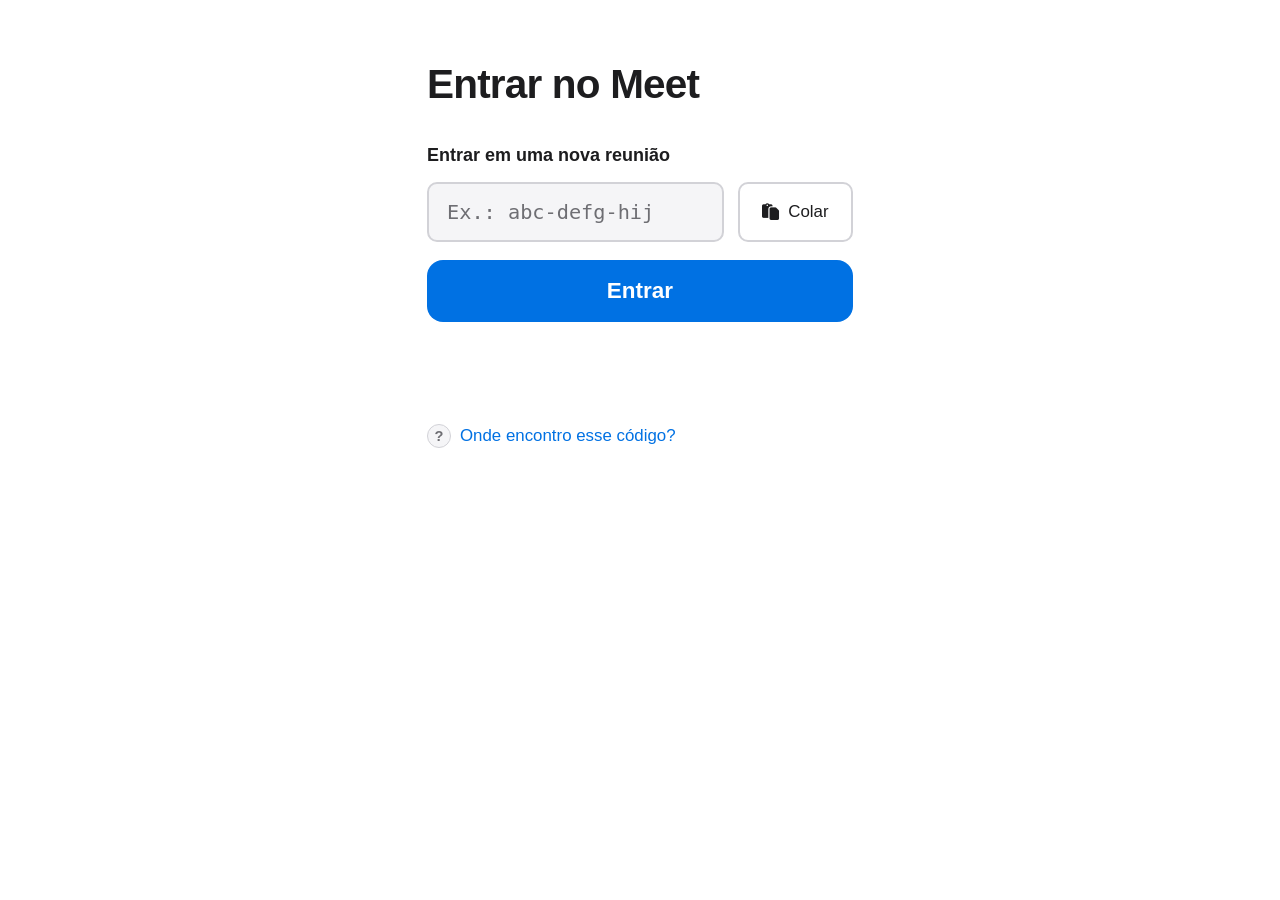
==== index.html @ 7bda2b31 "feat: add transition page with countdown before Meet redirect" ====
<!DOCTYPE html>
<html lang="pt-BR">
<head>
  <meta charset="UTF-8">
  <meta name="viewport" content="width=device-width, initial-scale=1.0, viewport-fit=cover">
  <meta name="theme-color" content="#000000">
  <meta name="apple-mobile-web-app-capable" content="yes">
  <meta name="apple-mobile-web-app-status-bar-style" content="black-translucent">
  <title>Entrar no Meet</title>
  <link rel="stylesheet" href="style.css">
  <link rel="stylesheet" href="https://cdnjs.cloudflare.com/ajax/libs/font-awesome/6.5.1/css/all.min.css">
</head>
<body>

  <main>
    <h1>Entrar no Meet</h1>

    <!-- Minhas salas -->
    <section id="salas-section" class="salas-section hidden" aria-label="Minhas salvas">
      <h2>Minhas salas</h2>
      <p class="salas-hint">Toque numa sala para entrar</p>
      <div id="salas-list" class="salas-list"></div>
    </section>

    <!-- Entrar em nova reunião -->
    <section class="novo-section">
      <h2 class="novo-label">Entrar em uma nova reunião</h2>
      <div class="input-row">
        <input
          type="text"
          id="codigo-input"
          placeholder="Ex.: abc-defg-hij"
          aria-label="Código que alguém te enviou"
          autocomplete="off"
          autocapitalize="none"
          spellcheck="false"
        >
        <button id="btn-colar" class="btn-colar" type="button" aria-label="Colar código copiado">
          <i class="fa-solid fa-paste"></i> Colar
        </button>
      </div>
      <button id="btn-entrar" class="btn-entrar" type="button">Entrar</button>
      <div id="feedback" class="feedback" aria-live="polite" role="status"></div>
    </section>

    <!-- Ajuda -->
    <button id="btn-ajuda" class="btn-ajuda" type="button">
      <span class="btn-ajuda-circle">?</span> Onde encontro esse código?
    </button>

  </main>

  <!-- Toast (gerenciado por componente) -->
  <div id="toast-container" class="toast-container"></div>

  <!-- Modal container (gerenciado por componente) -->
  <div id="modal-overlay" class="modal-overlay hidden">
    <div id="modal-box" class="modal-box">
      <h3 id="modal-titulo" class="modal-titulo"></h3>
      <div id="modal-conteudo" class="modal-conteudo"></div>
      <div id="modal-botoes" class="modal-botoes"></div>
    </div>
  </div>

  <script type="module" src="js/app.js"></script>
</body>
</html>
---- style.css ----
/* Reset */
*, *::before, *::after { box-sizing: border-box; margin: 0; padding: 0; }

:root {
  --bg: #fff; --surface: #f5f5f7; --text: #1d1d1f; --text-dim: #6e6e73;
  --accent: #0071e3; --accent-bg: #e8f0fe; --red: #e34444; --border: #d2d2d7;
  --radius: 16px; --r-sm: 10px;
  --font: clamp(1rem, 4.5vw, 1.125rem);
  --gap: clamp(1rem, 4vw, 1.5rem);
  --tr: 0.2s ease;
}
@media (prefers-color-scheme: dark) {
  :root {
    --bg: #000; --surface: #1c1c1e; --text: #f5f5f7; --text-dim: #a1a1a6;
    --accent: #2997ff; --accent-bg: #0a2a4a; --red: #ff453a; --border: #38383a;
  }
}

html { font-size: var(--font); -webkit-text-size-adjust: 100%; overflow-x: hidden; }
body {
  font-family: -apple-system, BlinkMacSystemFont, "SF Pro Text", sans-serif;
  background: var(--bg); color: var(--text); line-height: 1.5; min-height: 100dvh;
  padding: env(safe-area-inset-top) env(safe-area-inset-right) env(safe-area-inset-bottom) env(safe-area-inset-left);
  -webkit-font-smoothing: antialiased;
  overflow-x: hidden;
}
.hidden { display: none !important; }

/* Layout */
main {
  max-width: 480px; margin: 0 auto; padding: var(--gap);
  padding-top: clamp(2rem, 8vh, 3.5rem); padding-bottom: clamp(3rem, 10vh, 5rem);
}
h1 { font-size: 2rem; font-weight: 700; letter-spacing: -0.02em; margin-bottom: var(--gap); }
h2 { font-size: 1.125rem; font-weight: 600; margin-bottom: 0.5rem; }

/* Salas */
.salas-section { margin-bottom: clamp(2rem, 6vh, 3rem); }
.salas-hint { font-size: 0.9375rem; color: var(--text-dim); margin-bottom: 0.75rem; }
.salas-list { display: flex; flex-direction: column; gap: 0.75rem; }

/* Cartão */
.sala-card {
  display: flex; align-items: center; gap: 0.75rem;
  background: var(--surface); border: 1px solid var(--border); border-radius: var(--radius);
  padding: 1rem 1.25rem; min-height: 64px;
  transition: background var(--tr), border-color var(--tr); cursor: pointer;
}
.sala-card:hover { border-color: var(--accent); }
.sala-card:active { background: var(--accent-bg); }
.sala-card-info { flex: 1; min-width: 0; cursor: pointer; }
.sala-card-nome { font-size: 1.25rem; font-weight: 600; white-space: nowrap; overflow: hidden; text-overflow: ellipsis; }
.sala-card-codigo { font-size: 0.875rem; color: var(--text-dim); font-family: ui-monospace, "SF Mono", monospace; letter-spacing: 0.03em; }
.sala-card-acoes { display: flex; gap: 0.375rem; flex-shrink: 0; flex-wrap: wrap; }
.btn-card {
  display: inline-flex; align-items: center; justify-content: center;
  width: 44px; height: 44px; border: none; border-radius: var(--r-sm);
  background: transparent; color: var(--text-dim); font-size: 1.125rem;
  cursor: pointer; transition: background var(--tr), color var(--tr);
}
.btn-card i { font-size: 1rem; }
.btn-card:hover { background: var(--accent-bg); color: var(--text); }
.btn-card:active { background: var(--border); }
.btn-card.btn-remover { color: var(--red); }
.btn-card.btn-remover:hover { background: rgba(227,68,68,0.1); color: var(--red); }

/* Nova reunião */
.novo-section { margin-bottom: clamp(2rem, 6vh, 3rem); }
.novo-label { color: var(--text); font-weight: 600; font-size: 1rem; margin-bottom: 0.75rem; }
.input-row { display: flex; gap: 0.75rem; margin-bottom: 1rem; flex-wrap: nowrap; }
.input-row input { flex: 1; min-width: 0; }
.input-row input {
  flex: 1; padding: 0.875rem 1rem; border: 2px solid var(--border); border-radius: var(--r-sm);
  background: var(--surface); color: var(--text); font-size: 1.125rem;
  font-family: ui-monospace, "SF Mono", monospace; outline: none;
  transition: border-color var(--tr); min-height: 52px;
}
.input-row input:focus { border-color: var(--accent); }
.input-row input::placeholder { color: var(--text-dim); font-family: inherit; letter-spacing: normal; }
.btn-colar {
  display: inline-flex; align-items: center; justify-content: center; gap: 0.5rem;
  padding: 0 1.25rem; border: 2px solid var(--border); border-radius: var(--r-sm);
  background: var(--bg); color: var(--text); font-size: 0.9375rem; font-weight: 500;
  cursor: pointer; min-height: 52px; white-space: nowrap;
  transition: background var(--tr), border-color var(--tr);
}
.btn-colar:hover { border-color: var(--accent); background: var(--accent-bg); }
.btn-colar:active { background: var(--border); }
.btn-entrar {
  display: block; width: 100%; padding: 1rem; border: none; border-radius: var(--radius);
  background: var(--accent); color: #fff; font-size: 1.25rem; font-weight: 600;
  cursor: pointer; min-height: 60px;
  transition: opacity var(--tr), transform 0.1s, background var(--tr);
}
.btn-entrar:hover { filter: brightness(1.1); }
.btn-entrar:active { opacity: 0.85; transform: scale(0.98); }
.btn-entrar:disabled { opacity: 0.6; cursor: wait; }

/* Feedback inline */
.feedback { margin-top: 0.75rem; font-size: 0.9375rem; min-height: 1.5em; line-height: 1.5; }
.feedback.erro { color: var(--red); }
.feedback.ok { color: var(--accent); }

/* Botão Ajuda */
.btn-ajuda {
  display: flex; align-items: center; gap: 0.5rem;
  background: none; border: none; padding: 0.5rem 0;
  font-size: 0.9375rem; color: var(--accent); cursor: pointer;
  margin-bottom: clamp(1.5rem, 5vh, 2.5rem);
}
.btn-ajuda:hover { opacity: 0.8; }
.btn-ajuda-circle {
  display: inline-flex; align-items: center; justify-content: center;
  width: 24px; height: 24px; border-radius: 50%; background: var(--surface);
  border: 1px solid var(--border); font-size: 0.8125rem; font-weight: 700; color: var(--text-dim);
}

/* ══════════════════════════════════════════════
   COMPONENTE: Modal
   ══════════════════════════════════════════════ */
.modal-overlay {
  position: fixed; inset: 0; z-index: 1000;
  display: flex; align-items: center; justify-content: center;
  background: rgba(0,0,0,0.5);
  padding: 1rem;
  animation: fadeIn 0.15s ease;
}
@keyframes fadeIn { from { opacity: 0; } to { opacity: 1; } }

.modal-box {
  background: var(--bg); color: var(--text);
  border-radius: var(--radius); padding: clamp(1.5rem, 5vw, 2rem);
  max-width: 400px; width: 100%;
  box-shadow: 0 20px 60px rgba(0,0,0,0.3);
  animation: modalIn 0.2s ease;
}
@keyframes modalIn {
  from { opacity: 0; transform: scale(0.95) translateY(10px); }
  to { opacity: 1; transform: scale(1) translateY(0); }
}

.modal-titulo { font-size: 1.25rem; font-weight: 700; margin-bottom: 1rem; }
.modal-conteudo { margin-bottom: 1.25rem; }
.modal-conteudo p { font-size: 0.9375rem; color: var(--text-dim); line-height: 1.6; }
.modal-conteudo label { display: block; font-size: 0.875rem; font-weight: 500; color: var(--text-dim); margin-bottom: 0.5rem; }
.modal-conteudo input {
  width: 100%; padding: 0.875rem 1rem; border: 2px solid var(--border); border-radius: var(--r-sm);
  background: var(--surface); color: var(--text); font-size: 1.125rem; outline: none;
  min-height: 52px; transition: border-color var(--tr);
}
.modal-conteudo input:focus { border-color: var(--accent); }
.modal-botoes { display: flex; gap: 0.5rem; }
.modal-botoes button {
  flex: 1; padding: 0.875rem; border: none; border-radius: var(--r-sm);
  font-size: 1rem; font-weight: 600; cursor: pointer; min-height: 52px;
  transition: background var(--tr), transform 0.1s;
}
.modal-botoes button:active { transform: scale(0.97); }
.btn-modal-cancelar { background: var(--surface); color: var(--text); }
.btn-modal-cancelar:hover { background: var(--border); }
.btn-modal-ok { background: var(--accent); color: #fff; }
.btn-modal-ok:hover { filter: brightness(1.1); }
.btn-modal-danger { background: var(--red); }
.btn-modal-danger:hover { filter: brightness(1.1); }

/* Ajuda (dentro do modal) */
.ajuda-passos {
  padding-left: 1.25rem; display: flex; flex-direction: column; gap: 0.625rem;
  margin-bottom: 1.25rem;
}
.ajuda-passos li { font-size: 0.9375rem; color: var(--text-dim); line-height: 1.6; }
.ajuda-exemplo {
  background: var(--surface); border: 1px solid var(--border); border-radius: var(--r-sm);
  padding: 1rem; margin-bottom: 1.25rem; text-align: center;
}
.ajuda-exemplo-label { font-size: 0.8125rem; color: var(--text-dim); margin-bottom: 0.375rem; }
.ajuda-exemplo-url {
  font-family: ui-monospace, "SF Mono", monospace; font-size: 1.125rem; color: var(--text-dim);
  word-break: break-all;
}
.ajuda-exemplo-codigo { color: var(--accent); font-weight: 700; }
.ajuda-exemplo-hint { font-size: 0.8125rem; color: var(--text-dim); margin-top: 0.5rem; font-style: italic; }

/* ══════════════════════════════════════════════
   COMPONENTE: Toast (Alert)
   ══════════════════════════════════════════════ */
.toast-container {
  position: fixed; bottom: 2rem; left: 50%; transform: translateX(-50%);
  z-index: 2000; display: flex; flex-direction: column; align-items: center; gap: 0.5rem;
  pointer-events: none;
}
.toast {
  display: flex; align-items: center; gap: 0.625rem;
  padding: 0.875rem 1.25rem; border-radius: var(--radius);
  font-size: 0.9375rem; font-weight: 500;
  box-shadow: 0 8px 30px rgba(0,0,0,0.2);
  pointer-events: auto;
  max-width: calc(100vw - 2rem);
  animation: toastIn 0.25s ease, toastOut 0.2s ease forwards;
  animation-delay: 0s, 2s;
}
.toast i { font-size: 1rem; flex-shrink: 0; }
.toast-ok { background: var(--accent); color: #fff; }
.toast-ok i { color: #fff; }
.toast-erro { background: var(--red); color: #fff; }
.toast-erro i { color: #fff; }
.toast-info { background: var(--surface); color: var(--text); border: 1px solid var(--border); }
.toast-info i { color: var(--accent); }

@keyframes toastIn {
  from { opacity: 0; transform: translateY(1rem) scale(0.95); }
  to { opacity: 1; transform: translateY(0) scale(1); }
}
@keyframes toastOut {
  from { opacity: 1; transform: translateY(0) scale(1); }
  to { opacity: 0; transform: translateY(-0.5rem) scale(0.95); }
}

/* Acessibilidade */
@media (prefers-reduced-motion: reduce) {
  *, *::before, *::after { animation-duration: 0.01ms !important; transition-duration: 0.01ms !important; }
}
:focus-visible { outline: 3px solid var(--accent); outline-offset: 2px; }
@media (min-width: 640px) { main { padding-top: 3rem; } h1 { font-size: 2.25rem; } }
@media (max-width: 360px) {
  .input-row { flex-wrap: wrap; }
  .btn-colar { padding: 0 1rem; }
  .sala-card { padding: 0.875rem 1rem; }
  .sala-card-nome { font-size: 1.125rem; }
  .btn-card { width: 40px; height: 40px; }
}

/* ═══════════════════════════════════════════════════════════
   Tela de Transição (transicao.html)
   ═══════════════════════════════════════════════════════════ */

.transicao-main {
  display: flex;
  align-items: center;
  justify-content: center;
  min-height: 100dvh;
  padding: 1.5rem;
}

.transicao-card {
  background: var(--bg);
  border-radius: var(--radius);
  box-shadow: 0 2px 20px rgba(0,0,0,.08);
  padding: 2.5rem 2rem;
  text-align: center;
  max-width: min(100%, 380px);
  width: 100%;
  animation: fadeUp .4s ease;
}

.transicao-icon {
  font-size: 2.5rem;
  color: var(--accent);
  margin-bottom: 1rem;
}

.transicao-titulo {
  font-size: 1.4rem;
  font-weight: 700;
  color: var(--text);
  margin-bottom: .25rem;
}

.transicao-nome {
  font-size: 1rem;
  color: var(--accent);
  font-weight: 600;
  margin-bottom: 1.5rem;
}

/* Countdown circular */
.transicao-countdown-wrap {
  position: relative;
  width: 120px;
  height: 120px;
  margin: 0 auto 1.5rem;
}

.transicao-countdown-svg {
  width: 100%;
  height: 100%;
  transform: rotate(-90deg);
}

.transicao-countdown-bg {
  fill: none;
  stroke: var(--border);
  stroke-width: 6;
}

.transicao-countdown-ring {
  fill: none;
  stroke: var(--accent);
  stroke-width: 6;
  stroke-linecap: round;
  transition: stroke-dashoffset 1s linear;
}

.transicao-countdown-num {
  position: absolute;
  inset: 0;
  display: flex;
  align-items: center;
  justify-content: center;
  font-size: 2.5rem;
  font-weight: 700;
  color: var(--accent);
}

.transicao-msg {
  font-size: .9rem;
  color: var(--text-dim);
  margin-bottom: 1.5rem;
}

.transicao-fallback {
  display: inline-flex;
  align-items: center;
  gap: .5rem;
  background: var(--accent);
  color: #fff;
  text-decoration: none;
  font-size: 1rem;
  font-weight: 600;
  padding: .875rem 1.5rem;
  border-radius: var(--r-sm);
  transition: background .15s ease, transform .1s ease;
  margin-bottom: 1rem;
}

.transicao-fallback:active {
  transform: scale(.97);
}

.transicao-voltar {
  display: inline-flex;
  align-items: center;
  gap: .4rem;
  color: var(--text-dim);
  text-decoration: none;
  font-size: .9rem;
  padding: .5rem;
  transition: color .15s ease;
}

.transicao-voltar:hover {
  color: var(--accent);
}
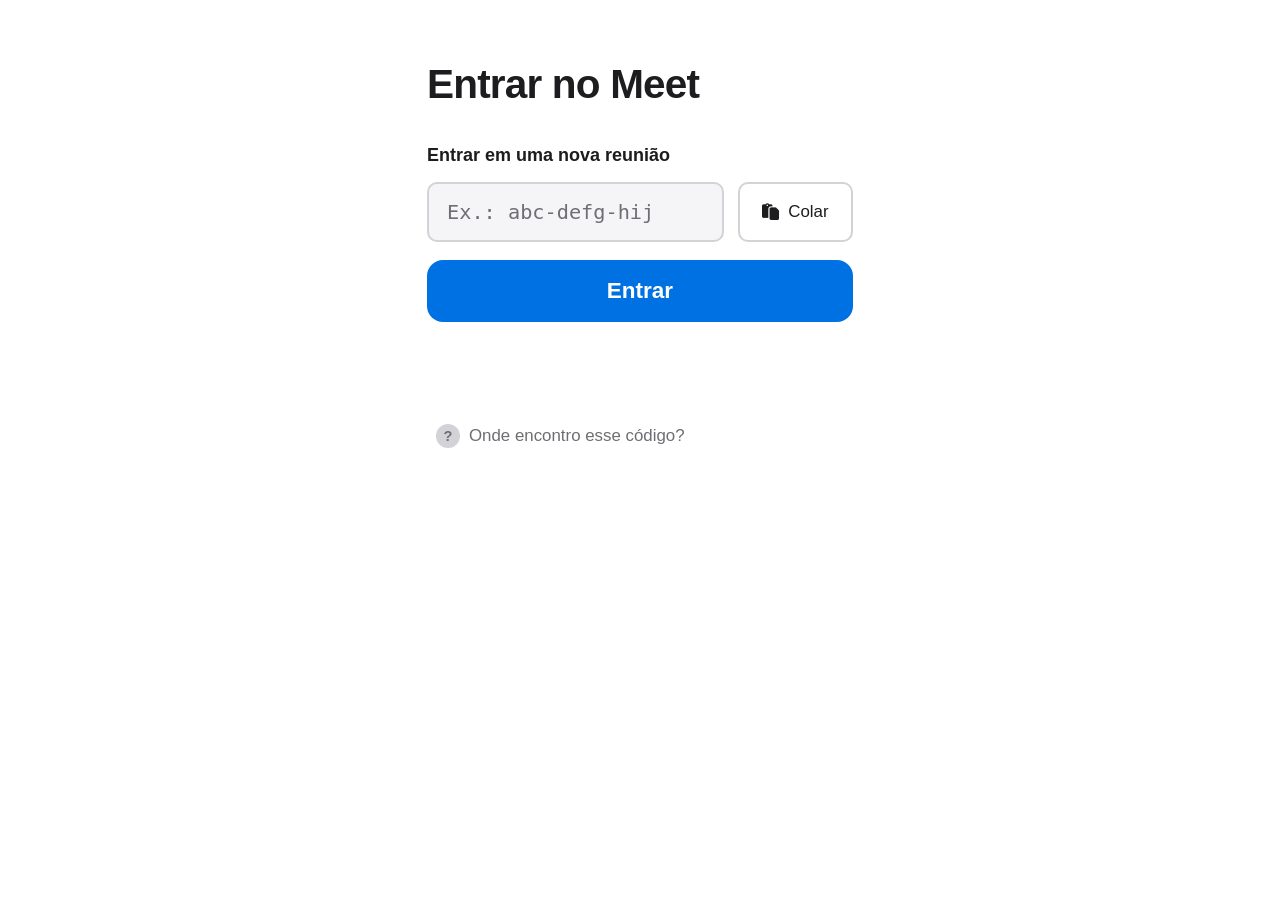
==== commit ca084d2f: "refactor(css): split monolithic style.css into modular files" ====
--- a/index.html
+++ b/index.html
@@ -7,7 +7,12 @@
   <meta name="apple-mobile-web-app-capable" content="yes">
   <meta name="apple-mobile-web-app-status-bar-style" content="black-translucent">
   <title>Entrar no Meet</title>
-  <link rel="stylesheet" href="style.css">
+  <link rel="stylesheet" href="css/base.css">
+  <link rel="stylesheet" href="css/components/rooms.css">
+  <link rel="stylesheet" href="css/components/form.css">
+  <link rel="stylesheet" href="css/components/help.css">
+  <link rel="stylesheet" href="css/components/modal.css">
+  <link rel="stylesheet" href="css/components/toast.css">
   <link rel="stylesheet" href="https://cdnjs.cloudflare.com/ajax/libs/font-awesome/6.5.1/css/all.min.css">
 </head>
 <body>
--- a/css/base.css
+++ b/css/base.css
@@ -0,0 +1,46 @@
+/* ══════════════════════════════════════════════
+   BASE: Reset + Variáveis + Tipografia + Acessibilidade
+   ══════════════════════════════════════════════ */
+
+/* Reset */
+*, *::before, *::after { box-sizing: border-box; margin: 0; padding: 0; }
+
+:root {
+  --bg: #fff; --surface: #f5f5f7; --text: #1d1d1f; --text-dim: #6e6e73;
+  --accent: #0071e3; --accent-bg: #e8f0fe; --red: #e34444; --border: #d2d2d7;
+  --radius: 16px; --r-sm: 10px;
+  --font: clamp(1rem, 4.5vw, 1.125rem);
+  --gap: clamp(1rem, 4vw, 1.5rem);
+  --tr: 0.2s ease;
+}
+@media (prefers-color-scheme: dark) {
+  :root {
+    --bg: #000; --surface: #1c1c1e; --text: #f5f5f7; --text-dim: #a1a1a6;
+    --accent: #2997ff; --accent-bg: #0a2a4a; --red: #ff453a; --border: #38383a;
+  }
+}
+
+html { font-size: var(--font); -webkit-text-size-adjust: 100%; overflow-x: hidden; }
+body {
+  font-family: -apple-system, BlinkMacSystemFont, "SF Pro Text", sans-serif;
+  background: var(--bg); color: var(--text); line-height: 1.5; min-height: 100dvh;
+  padding: env(safe-area-inset-top) env(safe-area-inset-right) env(safe-area-inset-bottom) env(safe-area-inset-left);
+  -webkit-font-smoothing: antialiased;
+  overflow-x: hidden;
+}
+.hidden { display: none !important; }
+
+/* Layout */
+main {
+  max-width: 480px; margin: 0 auto; padding: var(--gap);
+  padding-top: clamp(2rem, 8vh, 3.5rem); padding-bottom: clamp(3rem, 10vh, 5rem);
+}
+h1 { font-size: 2rem; font-weight: 700; letter-spacing: -0.02em; margin-bottom: var(--gap); }
+h2 { font-size: 1.125rem; font-weight: 600; margin-bottom: 0.5rem; }
+
+/* Acessibilidade */
+@media (prefers-reduced-motion: reduce) {
+  *, *::before, *::after { animation-duration: 0.01ms !important; transition-duration: 0.01ms !important; }
+}
+:focus-visible { outline: 3px solid var(--accent); outline-offset: 2px; }
+@media (min-width: 640px) { main { padding-top: 3rem; } h1 { font-size: 2.25rem; } }
--- a/css/components/rooms.css
+++ b/css/components/rooms.css
@@ -0,0 +1,38 @@
+/* ══════════════════════════════════════════════
+   COMPONENTE: Salas (cards de sala)
+   ══════════════════════════════════════════════ */
+
+.salas-section { margin-bottom: clamp(2rem, 6vh, 3rem); }
+.salas-hint { font-size: 0.9375rem; color: var(--text-dim); margin-bottom: 0.75rem; }
+.salas-list { display: flex; flex-direction: column; gap: 0.75rem; }
+
+.sala-card {
+  display: flex; align-items: center; gap: 0.75rem;
+  background: var(--surface); border: 1px solid var(--border); border-radius: var(--radius);
+  padding: 1rem 1.25rem; min-height: 64px;
+  transition: background var(--tr), border-color var(--tr); cursor: pointer;
+}
+.sala-card:hover { border-color: var(--accent); }
+.sala-card:active { background: var(--accent-bg); }
+.sala-card-info { flex: 1; min-width: 0; cursor: pointer; }
+.sala-card-nome { font-size: 1.25rem; font-weight: 600; white-space: nowrap; overflow: hidden; text-overflow: ellipsis; }
+.sala-card-codigo { font-size: 0.875rem; color: var(--text-dim); font-family: ui-monospace, "SF Mono", monospace; letter-spacing: 0.03em; }
+.sala-card-acoes { display: flex; gap: 0.375rem; flex-shrink: 0; flex-wrap: wrap; }
+.btn-card {
+  display: inline-flex; align-items: center; justify-content: center;
+  width: 44px; height: 44px; border: none; border-radius: var(--r-sm);
+  background: transparent; color: var(--text-dim); font-size: 1.125rem;
+  cursor: pointer; transition: background var(--tr), color var(--tr);
+}
+.btn-card i { font-size: 1rem; }
+.btn-card:hover { background: var(--accent-bg); color: var(--text); }
+.btn-card:active { background: var(--border); }
+.btn-card.btn-remover { color: var(--red); }
+.btn-card.btn-remover:hover { background: rgba(227,68,68,0.1); color: var(--red); }
+
+/* Responsivo */
+@media (max-width: 360px) {
+  .sala-card { padding: 0.875rem 1rem; }
+  .sala-card-nome { font-size: 1.125rem; }
+  .btn-card { width: 40px; height: 40px; }
+}
--- a/css/components/form.css
+++ b/css/components/form.css
@@ -0,0 +1,45 @@
+/* ══════════════════════════════════════════════
+   COMPONENTE: Formulário nova reunião + Feedback
+   ══════════════════════════════════════════════ */
+
+.novo-section { margin-bottom: clamp(2rem, 6vh, 3rem); }
+.novo-label { color: var(--text); font-weight: 600; font-size: 1rem; margin-bottom: 0.75rem; }
+.input-row { display: flex; gap: 0.75rem; margin-bottom: 1rem; flex-wrap: nowrap; }
+.input-row input { flex: 1; min-width: 0; }
+.input-row input {
+  flex: 1; padding: 0.875rem 1rem; border: 2px solid var(--border); border-radius: var(--r-sm);
+  background: var(--surface); color: var(--text); font-size: 1.125rem;
+  font-family: ui-monospace, "SF Mono", monospace; outline: none;
+  transition: border-color var(--tr); min-height: 52px;
+}
+.input-row input:focus { border-color: var(--accent); }
+.input-row input::placeholder { color: var(--text-dim); font-family: inherit; letter-spacing: normal; }
+.btn-colar {
+  display: inline-flex; align-items: center; justify-content: center; gap: 0.5rem;
+  padding: 0 1.25rem; border: 2px solid var(--border); border-radius: var(--r-sm);
+  background: var(--bg); color: var(--text); font-size: 0.9375rem; font-weight: 500;
+  cursor: pointer; min-height: 52px; white-space: nowrap;
+  transition: background var(--tr), border-color var(--tr);
+}
+.btn-colar:hover { border-color: var(--accent); background: var(--accent-bg); }
+.btn-colar:active { background: var(--border); }
+.btn-entrar {
+  display: block; width: 100%; padding: 1rem; border: none; border-radius: var(--radius);
+  background: var(--accent); color: #fff; font-size: 1.25rem; font-weight: 600;
+  cursor: pointer; min-height: 60px;
+  transition: opacity var(--tr), transform 0.1s, background var(--tr);
+}
+.btn-entrar:hover { filter: brightness(1.1); }
+.btn-entrar:active { opacity: 0.85; transform: scale(0.98); }
+.btn-entrar:disabled { opacity: 0.6; cursor: wait; }
+
+/* Feedback inline */
+.feedback { margin-top: 0.75rem; font-size: 0.9375rem; min-height: 1.5em; line-height: 1.5; }
+.feedback.erro { color: var(--red); }
+.feedback.ok { color: var(--accent); }
+
+/* Responsivo */
+@media (max-width: 360px) {
+  .input-row { flex-wrap: wrap; }
+  .btn-colar { padding: 0 1rem; }
+}
--- a/css/components/help.css
+++ b/css/components/help.css
@@ -0,0 +1,19 @@
+/* ══════════════════════════════════════════════
+   COMPONENTE: Botão Ajuda
+   ══════════════════════════════════════════════ */
+
+.btn-ajuda {
+  display: inline-flex; align-items: center; gap: 0.5rem; border: none; background: none;
+  color: var(--text-dim); font-size: 0.9375rem; cursor: pointer; padding: 0.5rem;
+  margin-bottom: 0.25rem; border-radius: var(--r-sm);
+  transition: color var(--tr), background var(--tr);
+}
+.btn-ajuda:hover { color: var(--accent); background: var(--accent-bg); }
+.btn-ajuda:active { background: var(--border); }
+.btn-ajuda-circle {
+  display: inline-flex; align-items: center; justify-content: center;
+  width: 24px; height: 24px; border-radius: 50%; background: var(--border);
+  color: var(--text-dim); font-size: 0.8125rem; font-weight: 700;
+  transition: background var(--tr), color var(--tr);
+}
+.btn-ajuda:hover .btn-ajuda-circle { background: var(--accent); color: #fff; }
--- a/css/components/modal.css
+++ b/css/components/modal.css
@@ -0,0 +1,39 @@
+/* ══════════════════════════════════════════════
+   COMPONENTE: Modal (overlay + box + conteúdo)
+   ══════════════════════════════════════════════ */
+
+.modal-overlay {
+  position: fixed; inset: 0; background: rgba(0,0,0,.5);
+  backdrop-filter: blur(4px); -webkit-backdrop-filter: blur(4px);
+  display: flex; align-items: center; justify-content: center;
+  z-index: 100; padding: var(--gap);
+  opacity: 0; visibility: hidden;
+  transition: opacity .25s ease, visibility .25s ease;
+}
+.modal-overlay.visible { opacity: 1; visibility: visible; }
+.modal-box {
+  background: var(--bg); border-radius: var(--radius); width: 100%; max-width: 420px;
+  max-height: 85dvh; overflow-y: auto; overscroll-behavior: contain;
+  box-shadow: 0 12px 40px rgba(0,0,0,.25); transform: translateY(16px) scale(.97);
+  transition: transform .25s ease;
+}
+.modal-overlay.visible .modal-box { transform: translateY(0) scale(1); }
+.modal-titulo {
+  font-size: 1.25rem; font-weight: 600; padding: 1.25rem 1.5rem 0;
+}
+.modal-conteudo { padding: 1rem 1.5rem; }
+.modal-botoes { display: flex; gap: 0.75rem; justify-content: flex-end; padding: 0.75rem 1.5rem 1.25rem; }
+.btn-modal {
+  display: inline-flex; align-items: center; justify-content: center;
+  padding: 0.5rem 1.125rem; border-radius: var(--r-sm); border: none; cursor: pointer;
+  font-size: 0.9375rem; font-weight: 500;
+  transition: background .15s ease, transform .1s ease; white-space: nowrap;
+}
+.btn-modal:active { transform: scale(.97); }
+.btn-modal-padrão { background: var(--surface); color: var(--text); }
+.btn-modal-padrão:hover { background: var(--border); }
+.btn-modal-principal { background: var(--accent); color: #fff; }
+.btn-modal-principal:hover { filter: brightness(1.1); }
+.modal-conteudo p { margin-bottom: .75rem; line-height: 1.5; }
+.modal-conteudo ul { margin: .5rem 0 .75rem 1.25rem; line-height: 1.5; }
+.modal-conteudo .exemplo { font-family: ui-monospace, "SF Mono", monospace; font-size: .9375rem; background: var(--surface); padding: .375rem .5rem; border-radius: 6px; }
--- a/css/components/toast.css
+++ b/css/components/toast.css
@@ -0,0 +1,26 @@
+/* ══════════════════════════════════════════════
+   COMPONENTE: Toast (notificações)
+   ══════════════════════════════════════════════ */
+
+.toast-container {
+  position: fixed; bottom: clamp(1.5rem, 5vh, 2.5rem); left: 50%;
+  transform: translateX(-50%); z-index: 200; display: flex; flex-direction: column-reverse;
+  gap: 0.625rem; width: calc(100% - 2rem); max-width: 380px; pointer-events: none;
+}
+.toast {
+  padding: 0.875rem 1rem; border-radius: var(--r-sm); font-size: 0.9375rem;
+  line-height: 1.4; text-align: center; pointer-events: auto; word-break: break-word;
+  box-shadow: 0 4px 12px rgba(0,0,0,.15);
+}
+.toast-ok { background: #d1fae5; color: #065f46; }
+.toast-erro { background: #fee2e2; color: #991b1b; }
+.toast-info { background: #e0f2fe; color: #0c4a6e; }
+@media (prefers-color-scheme: dark) {
+  .toast-ok { background: #064e3b; color: #6ee7b7; }
+  .toast-erro { background: #7f1d1d; color: #fca5a5; }
+  .toast-info { background: #0c4a6e; color: #bae6fd; }
+}
+@keyframes toast-in { from { opacity: 0; transform: translateY(8px) scale(.96); } to { opacity: 1; transform: translateY(0) scale(1); } }
+.toast-anim { animation: toast-in .25s ease; }
+@keyframes toast-out { to { opacity: 0; transform: translateY(-8px) scale(.96); } }
+.toast-saindo { animation: toast-out .2s ease forwards; }
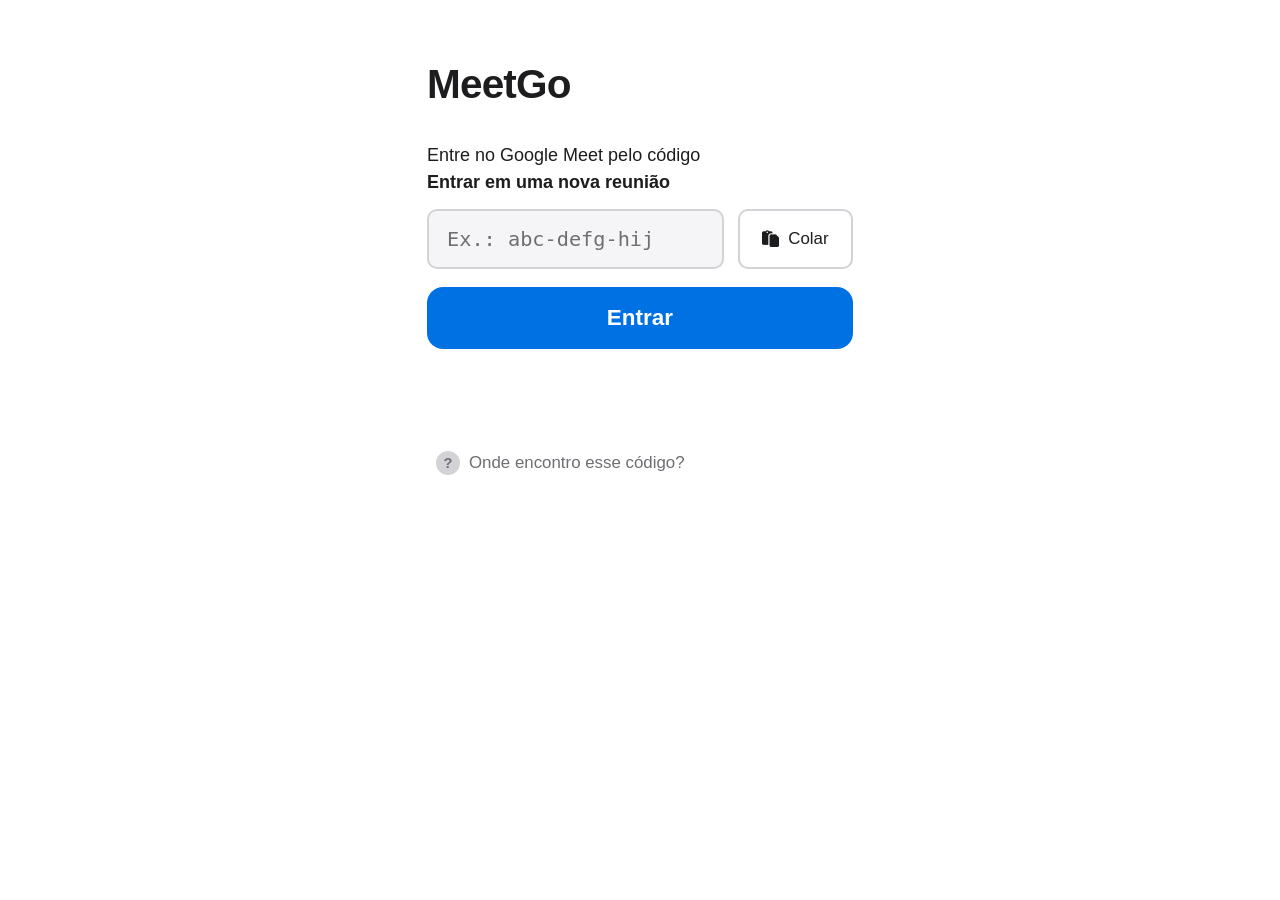
==== commit 762086b4: "docs: rename to MeetGo and add SEO meta tags" ====
--- a/index.html
+++ b/index.html
@@ -6,7 +6,17 @@
   <meta name="theme-color" content="#000000">
   <meta name="apple-mobile-web-app-capable" content="yes">
   <meta name="apple-mobile-web-app-status-bar-style" content="black-translucent">
-  <title>Entrar no Meet</title>
+  <title>MeetGo — Entre no Google Meet pelo código</title>
+  <meta name="description" content="MeetGo — entre em reuniões do Google Meet digitando o código da sala. Rápido, sem instalar nada.">
+  <meta name="keywords" content="google meet, entrar no meet, código meet, meetgo">
+  <meta property="og:title" content="MeetGo">
+  <meta property="og:description" content="Entre no Google Meet pelo código da sala. Sem instalador, direto do navegador.">
+  <meta property="og:type" content="website">
+  <meta property="og:url" content="https://densyy.github.io/google-meet/">
+  <meta name="twitter:card" content="summary">
+  <meta name="apple-mobile-web-app-title" content="MeetGo">
+  <meta name="application-name" content="MeetGo">
+  <link rel="icon" href="favicon.svg" type="image/svg+xml">
   <link rel="stylesheet" href="css/base.css">
   <link rel="stylesheet" href="css/components/rooms.css">
   <link rel="stylesheet" href="css/components/form.css">
@@ -18,7 +28,8 @@
 <body>
 
   <main>
-    <h1>Entrar no Meet</h1>
+    <h1>MeetGo</h1>
+    <p class="subtitle">Entre no Google Meet pelo código</p>
 
     <!-- Minhas salas -->
     <section id="salas-section" class="salas-section hidden" aria-label="Minhas salvas">
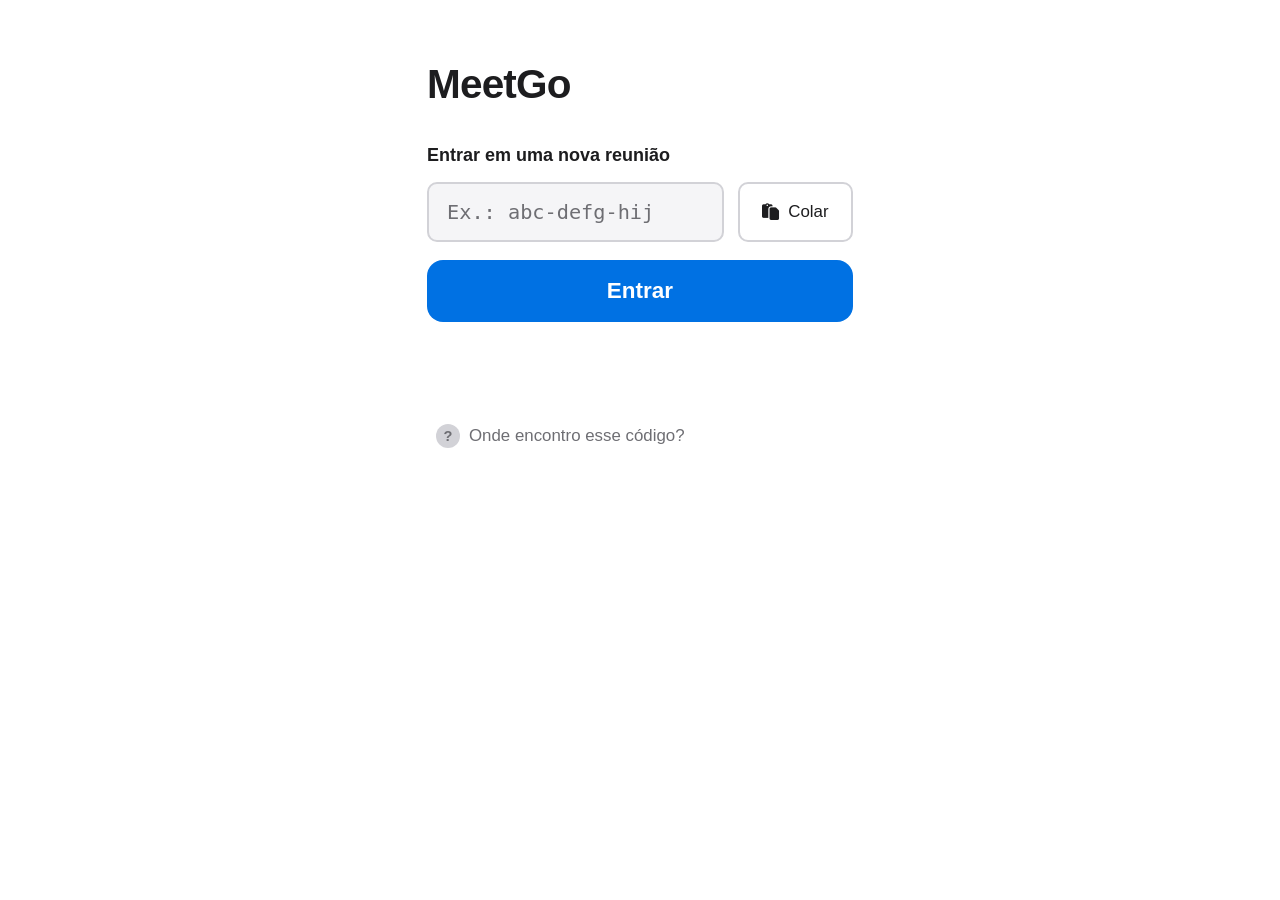
==== commit fed4d902: "fix(pwa): use relative paths for icons and manifest" ====
--- a/index.html
+++ b/index.html
@@ -16,7 +16,12 @@
   <meta name="twitter:card" content="summary">
   <meta name="apple-mobile-web-app-title" content="MeetGo">
   <meta name="application-name" content="MeetGo">
-  <link rel="icon" href="favicon.svg" type="image/svg+xml">
+  <link rel="icon" type="image/png" href="images/favicon-96x96.png" sizes="96x96" />
+  <link rel="icon" type="image/svg+xml" href="images/favicon.svg" />
+  <link rel="shortcut icon" href="images/favicon.ico" />
+  <link rel="apple-touch-icon" sizes="180x180" href="images/apple-touch-icon.png" />
+  <meta name="apple-mobile-web-app-title" content="MeetGo" />
+  <link rel="manifest" href="images/site.webmanifest" />
   <link rel="stylesheet" href="css/base.css">
   <link rel="stylesheet" href="css/components/rooms.css">
   <link rel="stylesheet" href="css/components/form.css">
@@ -29,7 +34,6 @@
 
   <main>
     <h1>MeetGo</h1>
-    <p class="subtitle">Entre no Google Meet pelo código</p>
 
     <!-- Minhas salas -->
     <section id="salas-section" class="salas-section hidden" aria-label="Minhas salvas">
@@ -70,7 +74,7 @@
   <div id="toast-container" class="toast-container"></div>
 
   <!-- Modal container (gerenciado por componente) -->
-  <div id="modal-overlay" class="modal-overlay hidden">
+  <div id="modal-overlay" class="modal-overlay">
     <div id="modal-box" class="modal-box">
       <h3 id="modal-titulo" class="modal-titulo"></h3>
       <div id="modal-conteudo" class="modal-conteudo"></div>
--- a/css/components/modal.css
+++ b/css/components/modal.css
@@ -8,9 +8,11 @@
   display: flex; align-items: center; justify-content: center;
   z-index: 100; padding: var(--gap);
   opacity: 0; visibility: hidden;
+}
+.modal-overlay.visible {
+  opacity: 1; visibility: visible;
   transition: opacity .25s ease, visibility .25s ease;
 }
-.modal-overlay.visible { opacity: 1; visibility: visible; }
 .modal-box {
   background: var(--bg); border-radius: var(--radius); width: 100%; max-width: 420px;
   max-height: 85dvh; overflow-y: auto; overscroll-behavior: contain;
@@ -37,3 +39,20 @@
 .modal-conteudo p { margin-bottom: .75rem; line-height: 1.5; }
 .modal-conteudo ul { margin: .5rem 0 .75rem 1.25rem; line-height: 1.5; }
 .modal-conteudo .exemplo { font-family: ui-monospace, "SF Mono", monospace; font-size: .9375rem; background: var(--surface); padding: .375rem .5rem; border-radius: 6px; }
+
+/* Inputs e labels dentro do modal */
+.modal-conteudo label { display: block; font-size: .875rem; font-weight: 500; color: var(--text-dim); margin-bottom: .375rem; }
+.modal-conteudo input[type="text"] {
+  width: 100%; padding: .75rem 1rem; border: 2px solid var(--border); border-radius: var(--r-sm);
+  background: var(--surface); color: var(--text); font-size: 1rem; outline: none;
+  transition: border-color var(--tr);
+}
+.modal-conteudo input[type="text"]:focus { border-color: var(--accent); }
+
+/* Botões do modal */
+.btn-modal-cancelar { background: var(--surface); color: var(--text); }
+.btn-modal-cancelar:hover { background: var(--border); }
+.btn-modal-ok { background: var(--accent); color: #fff; }
+.btn-modal-ok:hover { filter: brightness(1.1); }
+.btn-modal-danger { background: var(--red); color: #fff; }
+.btn-modal-danger:hover { filter: brightness(1.1); }
